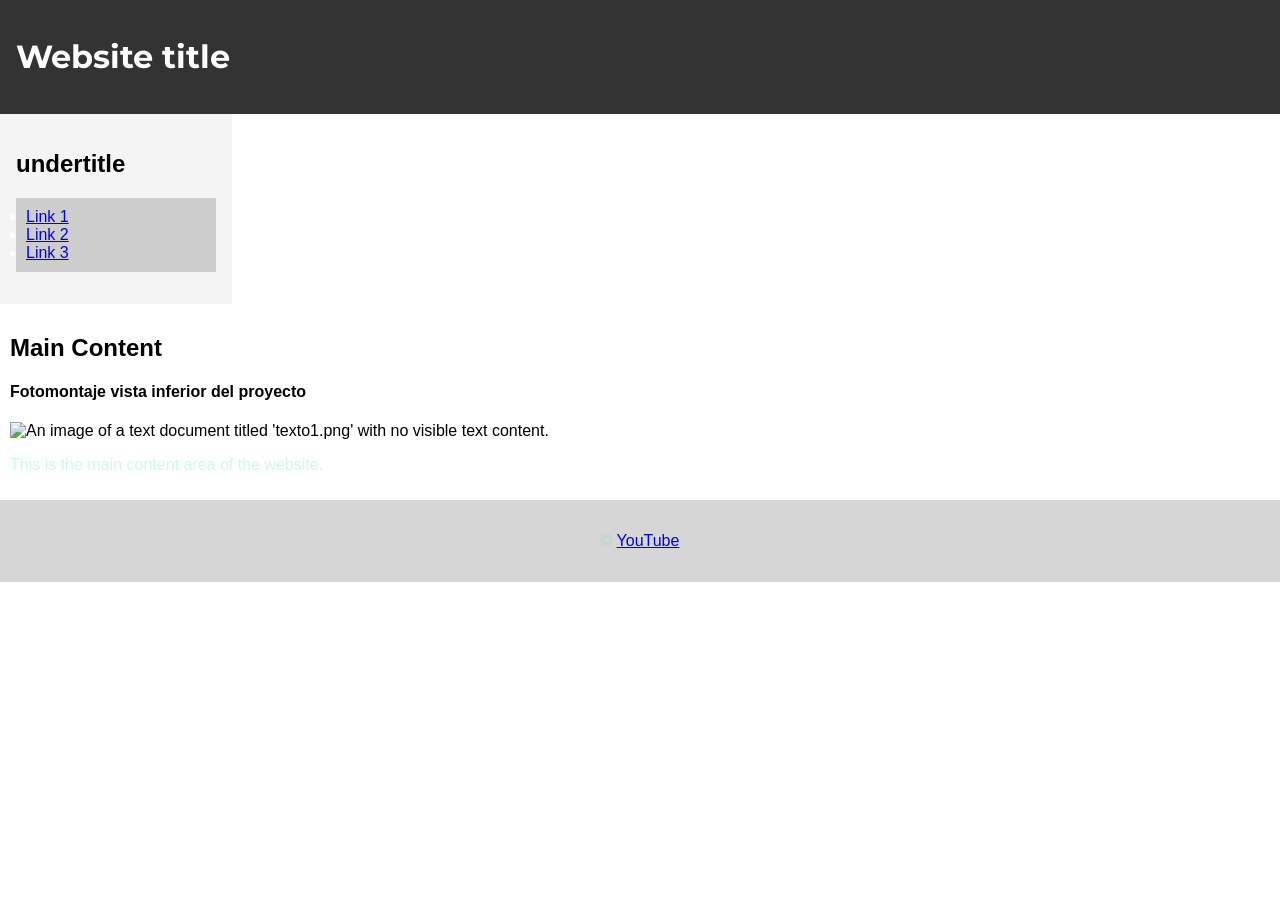
==== index.html @ 4503271a "Add files via upload" ====
<!DOCTYPE html>
<html lang="en">
<head>
    <meta charset="UTF-8">
    <meta name="viewport" content="width=device-width, initial-scale=1.0">
    <title>danielespanon1</title>
    <link rel="stylesheet" href="style.css">
    <link rel="preconnect" href="https://fonts.googleapis.com">
<link rel="preconnect" href="https://fonts.gstatic.com" crossorigin>
<link href="https://fonts.googleapis.com/css2?family=Montserrat:ital,wght@0,100..900;1,100..900&display=swap" rel="stylesheet">

</head>
<body> <class class="montserrat">
    
</class>

<div class="container">
    <div class="header">
        <h1>Website title</h1>
    </div>
    <div class="sidebar">
        <h2>undertitle</h2>
        <ul>
            <li><a href="#">Link 1</a></li>
            <li><a href="#">Link 2</a></li>
            <li><a href="#">Link 3</a></li>

    </div>
    <div class="main-content">
        <h2>Main Content
            <h4>Fotomontaje vista inferior del proyecto</h4>
            <img style="width:100%; height:auto;" src="images/fotomontaje puente abajo.png" alt="An image of a text document titled 'texto1.png' with no visible text content.">
        </h2>
        <p>This is the main content area of the website.</p>
    </div>
    <div class="footer">
        <p>&copy; <a href="https://www.youtube.com" target="_blank">YouTube</a> </p>
    </div>
    
</body>
</html>
---- style.css ----
body {
            width: 100% ;
            font-family: Arial, sans-serif;
            margin: 0;
            padding: 0;
            background-color: #ffffff   ;
        }
        
.montserrat-serrat {
  font-family: "Montserrat", sans-serif;
  font-optical-sizing: auto;
  font-weight: 800;
  font-style: normal;
  }


        .title {
        font-size: 50px;
        text-decoration: underline;
        color: @#orange;    
        background-color: #3333;    
        }   


        ul {
            background-color: #3333;
            color: white;
            padding: 10px
        }
        p {
            color: #00eb6a33;
        }
        .white-text {
            color: rgb(255, 255, 255);
        }
        .container {
            display: flex;
            flex-direction: column;
            min-height: 100vh;
        }
        .header {
            font-family: 'Montserrat', sans-serif;
            background-color: #333;
            color: rgb(255, 255, 255);
            padding: 1rem;
        }
        .sidebar {
            font-family: Arial, Helvetica, sans-serif;
            background-color: #f4f4f4;
            width: 200px;
            padding: 1rem;
        }
        .main-content {
            width: 100%;
            float: left;
            padding: 10px;
        }
        .footer {
            background-color: #3333;
            color: rgb(255, 255, 255);
            text-align: center;
            padding: 1rem;
        }
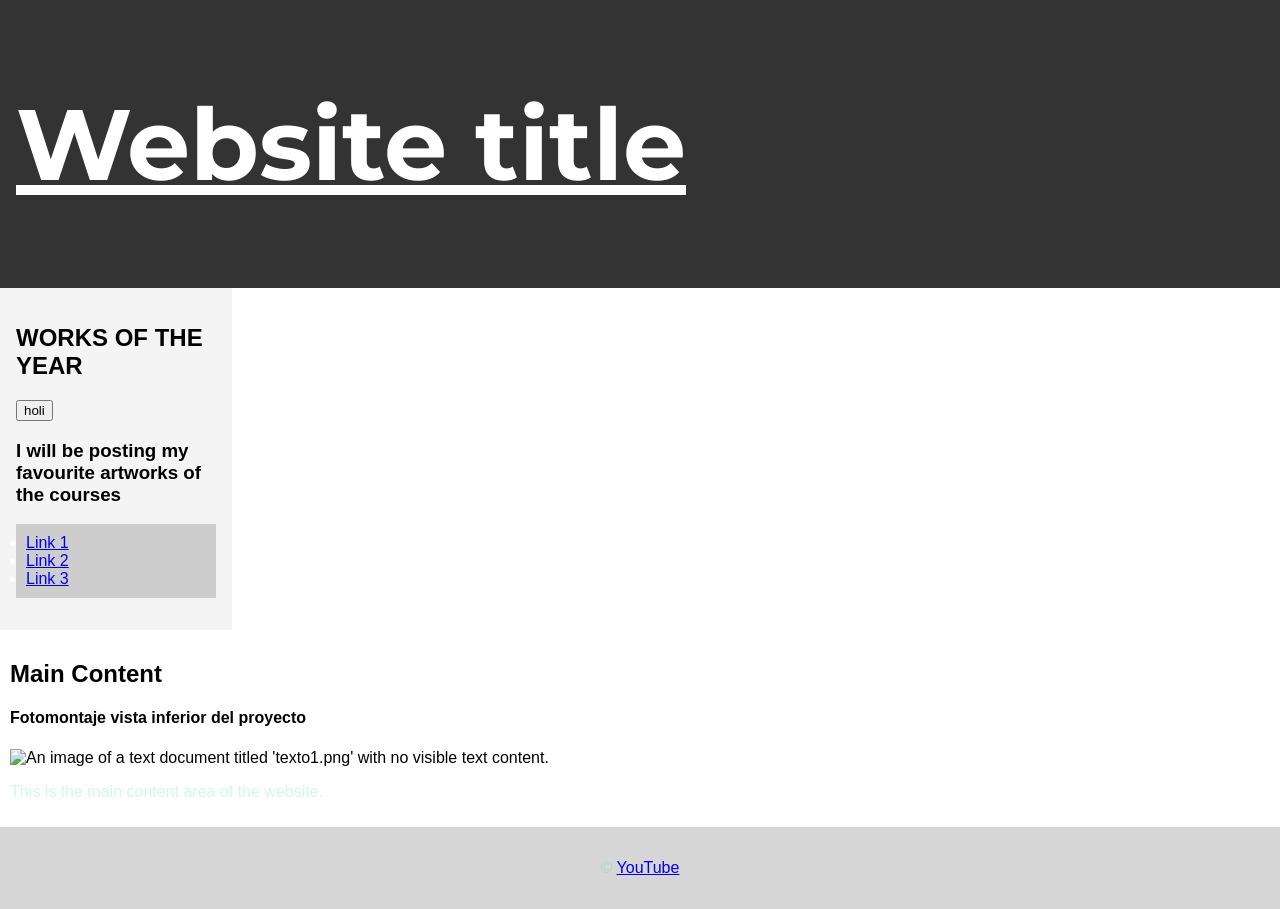
==== commit 4b163c88: "Add files via upload" ====
--- a/index.html
+++ b/index.html
@@ -15,18 +15,21 @@
 </class>
 
 <div class="container">
-    <div class="header">
+    <div class="header title fixedposition">
         <h1>Website title</h1>
     </div>
-    <div class="sidebar">
-        <h2>undertitle</h2>
+    <div class="sidebar highlight">
+        <h2>WORKS OF THE YEAR</h2>
+        <button>holi</button>
+        <h3>I will be posting my favourite <strong>artworks</strong> of the courses</h3>
         <ul>
             <li><a href="#">Link 1</a></li>
             <li><a href="#">Link 2</a></li>
             <li><a href="#">Link 3</a></li>
+        
 
     </div>
-    <div class="main-content">
+    <div class="main-content relativeposition">
         <h2>Main Content
             <h4>Fotomontaje vista inferior del proyecto</h4>
             <img style="width:100%; height:auto;" src="images/fotomontaje puente abajo.png" alt="An image of a text document titled 'texto1.png' with no visible text content.">
@@ -37,5 +40,6 @@
         <p>&copy; <a href="https://www.youtube.com" target="_blank">YouTube</a> </p>
     </div>
     
+    
 </body>
 </html>
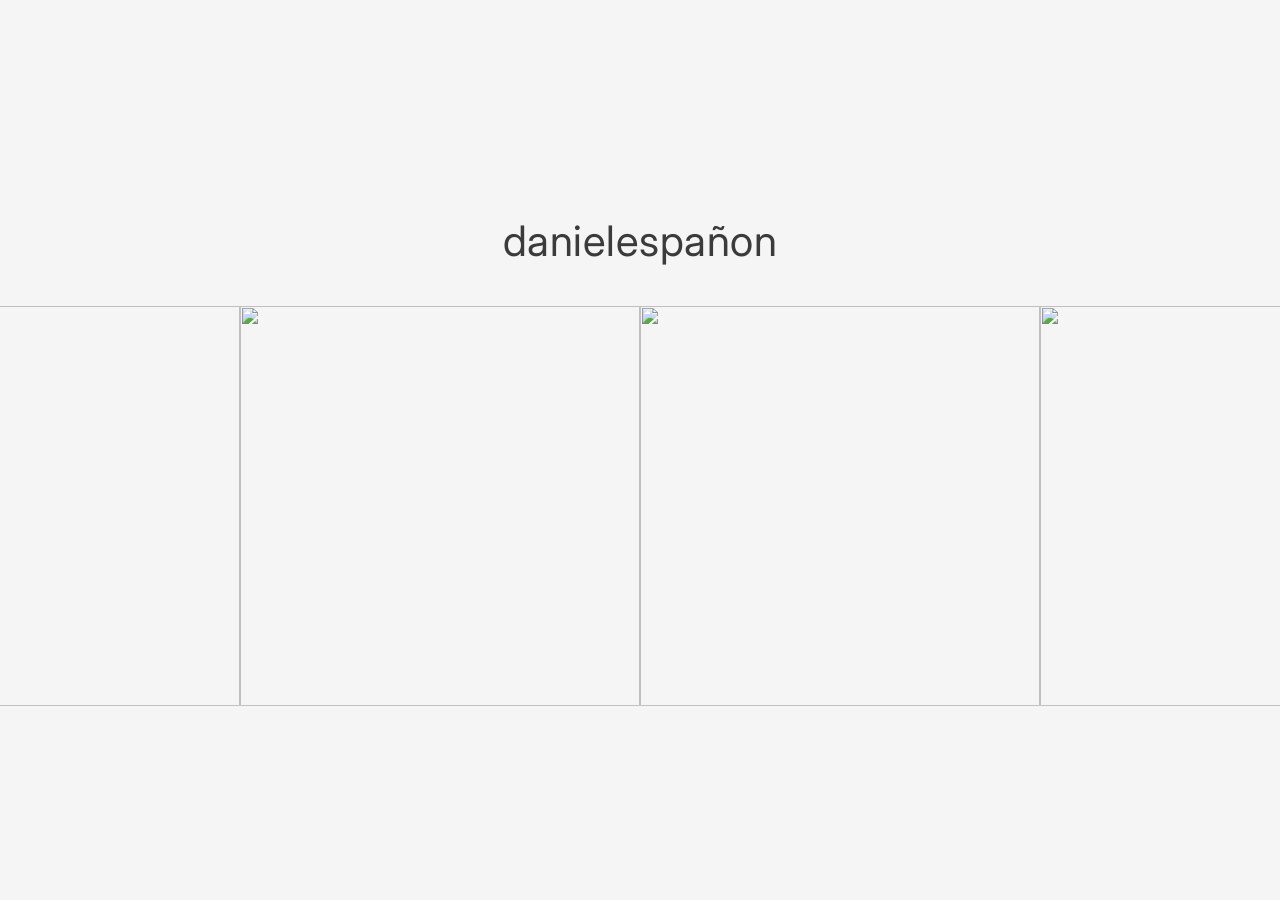
==== commit 56155be4: "Add files via upload" ====
--- a/index.html
+++ b/index.html
@@ -1,45 +1,69 @@
 <!DOCTYPE html>
 <html lang="en">
+
 <head>
     <meta charset="UTF-8">
     <meta name="viewport" content="width=device-width, initial-scale=1.0">
-    <title>danielespanon1</title>
+    <title>danielespanon</title>
     <link rel="stylesheet" href="style.css">
     <link rel="preconnect" href="https://fonts.googleapis.com">
 <link rel="preconnect" href="https://fonts.gstatic.com" crossorigin>
 <link href="https://fonts.googleapis.com/css2?family=Montserrat:ital,wght@0,100..900;1,100..900&display=swap" rel="stylesheet">
 
 </head>
-<body> <class class="montserrat">
+
+<link href="https://fonts.googleapis.com/css2?family=Inter:wght@300;400&family=Playfair+Display:wght@400;600&display=swap" rel="stylesheet">
+
+<body>
+
+
+  
+  <section class="indice">
+    <h1>danielespañon</h1>
+
+<div class="grid">
+
+    <a href="proyecto1.html" class="item">
+     <img src="images/indice 1.png" class="img-base">
+     <img src="images/viviendas berlin.png" class="img-hover">
+    </a>
+
+    <a href="proyecto2.html" class="item">
+     <img src="images/indice 2.png" class="img-base">
+      <img src="images/san fiacre college.png" class="img-hover">
+    </a>
+
+    <a href="proyecto3.html" class="item">
+       <img src="images/indice 3.png" class="img-base">
+       <img src="images/la caja de los angeles.png" class="img-hover">
+    </a>
+
+    <a href="proyecto4.html" class="item">
+      <img src="images/indice 44.png" class="img-base">
+      <img src="images/bahariye bridge.png" class="img-hover">
+    </a>
+
+</div>
+
+  
+
+  
+
     
-</class>
 
-<div class="container">
-    <div class="header title fixedposition">
-        <h1>Website title</h1>
-    </div>
-    <div class="sidebar highlight">
-        <h2>WORKS OF THE YEAR</h2>
-        <button>holi</button>
-        <h3>I will be posting my favourite <strong>artworks</strong> of the courses</h3>
-        <ul>
-            <li><a href="#">Link 1</a></li>
-            <li><a href="#">Link 2</a></li>
-            <li><a href="#">Link 3</a></li>
+ <script src="javascript.js" defer></script>
         
+</body>
+</html>
+    
 
-    </div>
-    <div class="main-content relativeposition">
-        <h2>Main Content
-            <h4>Fotomontaje vista inferior del proyecto</h4>
-            <img style="width:100%; height:auto;" src="images/fotomontaje puente abajo.png" alt="An image of a text document titled 'texto1.png' with no visible text content.">
-        </h2>
-        <p>This is the main content area of the website.</p>
-    </div>
-    <div class="footer">
-        <p>&copy; <a href="https://www.youtube.com" target="_blank">YouTube</a> </p>
-    </div>
-    
-    
-</body>
-</html>+
+
+
+
+
+
+
+
+
+
--- a/style.css
+++ b/style.css
@@ -1,63 +1,403 @@
- body {
-            width: 100% ;
-            font-family: Arial, sans-serif;
-            margin: 0;
-            padding: 0;
-            background-color: #ffffff   ;
-        }
-        
-.montserrat-serrat {
-  font-family: "Montserrat", sans-serif;
-  font-optical-sizing: auto;
-  font-weight: 800;
-  font-style: normal;
-  }
-
-
-        .title {
-        font-size: 50px;
-        text-decoration: underline;
-        color: @#orange;    
-        background-color: #3333;    
-        }   
-
-
-        ul {
-            background-color: #3333;
-            color: white;
-            padding: 10px
-        }
-        p {
-            color: #00eb6a33;
-        }
-        .white-text {
-            color: rgb(255, 255, 255);
-        }
-        .container {
-            display: flex;
-            flex-direction: column;
-            min-height: 100vh;
-        }
-        .header {
-            font-family: 'Montserrat', sans-serif;
-            background-color: #333;
-            color: rgb(255, 255, 255);
-            padding: 1rem;
-        }
-        .sidebar {
-            font-family: Arial, Helvetica, sans-serif;
-            background-color: #f4f4f4;
-            width: 200px;
-            padding: 1rem;
-        }
-        .main-content {
-            width: 100%;
-            float: left;
-            padding: 10px;
-        }
-        .footer {
-            background-color: #3333;
-            color: rgb(255, 255, 255);
-            text-align: center;
-            padding: 1rem;
-        }+.grid {
+  display: flex;
+  justify-content: center;
+  align-items: center;
+  gap: 0px;
+}
+
+html, body {
+  overflow-x: hidden;
+  overflow: visible;
+}
+
+body {
+  font-family: 'Inter', sans-serif;
+  font-weight: 300;
+  letter-spacing: 0.5px;
+  margin: 0;
+  background: #f5f5f5;
+  opacity: 0;
+  transition: opacity 0.6s ease;
+
+}
+body.loaded {
+  opacity: 1;
+}
+
+body.fade-out {
+  opacity: 0;
+}
+
+
+.indice {
+  height: 100vh;              
+  display: flex;
+  flex-direction: column;
+  justify-content: center;    
+  align-items: center; 
+}
+
+
+.grid img {
+  width: 400;
+  height: 400px;
+  object-fit: cover;
+  cursor: pointer;
+  transition: transform 0.7s, opacity 0.7s;
+}
+
+.item {
+  position: relative;
+  width: 400px;
+  height: 400px;
+  overflow: hidden;
+}
+
+.grid img:hover {
+  transform: scale(1.1);
+  opacity: 0.5;
+}
+
+.item img {
+  position: absolute;
+  width: 100%;
+  height: 100%;
+  object-fit: cover;
+  top: 0;
+  left: 0;
+  transition: opacity 0.4s ease, transform 0.4s ease, filter 0.4s ease;
+}
+
+.img-base {
+  opacity: 1;
+  transform: scale(1);
+  filter: brightness(1);
+}
+
+.img-hover {
+  opacity: 0;
+  transform: scale(1);
+}
+.item:hover .img-base {
+  transform: scale(1.1);      
+  filter: opacity(0.5);    
+}
+
+.item:hover .img-hover {
+  opacity: 1;
+}
+.topbar {
+  position: fixed;
+  top: 0;
+  left: 0;
+  width: 100%;
+  z-index: 1000;
+  display: flex;
+  justify-content: space-between; /* izquierda / derecha */
+  align-items: flex-end;
+
+  box-sizing: border-box;
+  background-color: rgb(255, 255, 255);
+}
+
+.volver {
+  font-family: 'Inter', serif;
+  color: rgb(59, 59, 59);
+  font-size: 20px;
+  font-weight: 400;
+
+}
+
+
+.img-full {
+  width: 100%;
+  height: 90vh;
+  position: center;
+  object-fit: cover;
+  display: block;
+}
+
+.img-full2 {
+  width: 100%;
+  height: 140vh;
+  position: center;
+  object-fit: cover;
+  display: block;
+}
+
+.fila {
+  display: flex;
+}
+
+.fila.invertida {
+  display: flex;
+  flex-direction: row-reverse;
+}
+.imagenizquierda {
+  width: 90%;
+}
+.imagenderecha {
+  width: 60%;
+  
+}
+.imagenderecha img {
+  width: 100%;
+  height: 100%;
+  object-fit: contain;
+}
+
+.imagenizquierda img {
+  width: 100%;
+  height: 100%;
+  object-fit: contain;
+}
+
+.btn-cambiar {
+
+ align-self: flex-start;
+  margin-top: 20px;
+  background: none;
+  border: grey solid 2px;
+  font-size: 18px;
+  cursor: pointer;
+
+  opacity: 0.6;
+  transition: opacity 0.3s;
+}
+
+.btn-cambiar:hover {
+  opacity: 1;
+}
+
+.galeria {
+  height: 100vh;
+  display: flex;
+  justify-content: center;
+  align-items: center;
+}
+
+.galeria img {
+  width: 100vw;
+  height: 100vh;
+  object-fit: contain;
+  transition: opacity 0.6s ease;
+  opacity: 1;
+}
+.galeria-horizontal {
+  display: flex;
+  gap: 20px;
+
+  overflow-x: auto;     
+  overflow-y: hidden;
+
+  width: 100vw;
+  height: 80vh;
+
+  padding: 20px;
+  box-sizing: border-box;
+  scroll-snap-type: x mandatory;
+  margin-bottom: 40px;
+  cursor: pointer;
+}
+
+
+
+.galeria2 {
+  width: 65%;
+  height: 100%;
+  overflow: hidden; /* clave */
+}
+
+/* SLIDER */
+.slider {
+  display: flex;
+  height: 100%;
+  transition: transform 0.6s ease;
+}
+
+/* IMÁGENES */
+.slider img {
+  width: 100%;
+  height: 100%;
+  flex-shrink: 0;
+
+  object-fit: contain; /* 👈 clave para NO zoom */
+}
+
+
+
+.galeria-horizontal img {
+  height: 100%;        
+  width: auto;          
+
+  flex-shrink: 0;      
+  object-fit: cover;
+  scroll-snap-align: start;
+  
+}
+
+#overlay {
+  position: fixed;
+  top: 0;
+  left: 0;
+  width: 100vw;
+  height: 100vh;
+
+  background: rgba(0, 0, 0, 0.9);
+
+  display: flex;
+  justify-content: center;
+  align-items: center;
+
+  opacity: 0;
+  pointer-events: none;
+  transition: opacity 0.3s ease;
+  z-index: 100000;
+}
+
+/* CUANDO ESTÁ ACTIVO */
+#overlay.active {
+  opacity: 1;
+  pointer-events: all;
+}
+
+/* IMAGEN AMPLIADA */
+#overlay img {
+  max-width: 90vw;
+  max-height: 90vh;
+  object-fit: contain;
+  cursor: grab;
+  transition: transform 0.1s ease;
+}
+#overlay img:active {
+  cursor: grabbing;
+}
+#overlay.active img {
+  transform: scale(1);
+}
+
+
+
+#slider {
+  width: 70vw;
+  height: 80vh;
+  object-fit: contain;
+  background: white; 
+  transition: opacity 0.6s ease;
+  display: block;
+  margin: 0 auto;
+}
+
+h1 {
+  font-family: 'Inter', serif;
+  color: rgb(59, 59, 59);
+  font-size: 42px;
+  font-weight: 400;
+  margin-bottom: 40px;
+  font-size: 20 px;
+  text-align: left;
+  margin-top: 20px;
+}
+
+h2 {
+  font-family: 'Inter', serif;
+  font-size: 24px;
+  font-weight: 500;
+  margin-bottom: 20px;
+  margin : 10px;
+  margin-top: 40px;
+}
+
+
+p {
+  max-width: 800px;
+  line-height: 1;
+  font-size : 14px;
+  margin: 10px;
+}
+
+.p2 {
+  max-width: 100%;
+  line-height: 1;
+  font-size : 14px;
+  margin: 10px;
+  margin-top: 50px;
+  margin-bottom: 50px;
+}
+
+.textoderecha {
+  width: 30%;
+  font-size: 12px;
+  display: flex;
+  box-sizing: border-box;
+  margin-right: 80px
+}
+
+.textoizquierda {
+  width: 30%;
+  font-size: 15px;
+  display: flex;
+  flex-direction: column;
+  box-sizing: border-box;
+  margin-top: 140px;
+  margin-right: 150px;
+}
+
+.proyecto {
+  margin-top: 80px;
+}
+
+.titulo {
+   font-family: 'Inter', serif;
+  font-size: 30px;
+  font-weight: 500;
+  margin-bottom: 20px;
+  margin : 0px;
+  margin-top: 40px;
+ 
+}
+
+html {
+  scroll-behavior: smooth;
+}
+
+
+.item:hover img {
+  filter: brightness(40%);
+}
+
+
+.gallery {
+  overflow: hidden;
+  cursor: pointer;
+  flex: 1;
+  max-width: 800px;
+
+}
+
+.gallery-track {
+  display: flex;
+  transition: transform 0.8s cubic-bezier(0.77, 0, 0.175, 1);
+}
+
+.gallery-item {
+  width: 100%;
+  height: 900px;
+  object-fit: contain;
+  flex-shrink: 0;
+}
+  
+.layout {
+  display: flex;
+  justify-content: space-between;
+  align-items: flex-start;
+  gap: 40px;
+
+  padding: 10px;
+  margin-top: 60px;
+}
+
+.texto {
+  width: 40%;
+  max-width: 500px;
+}
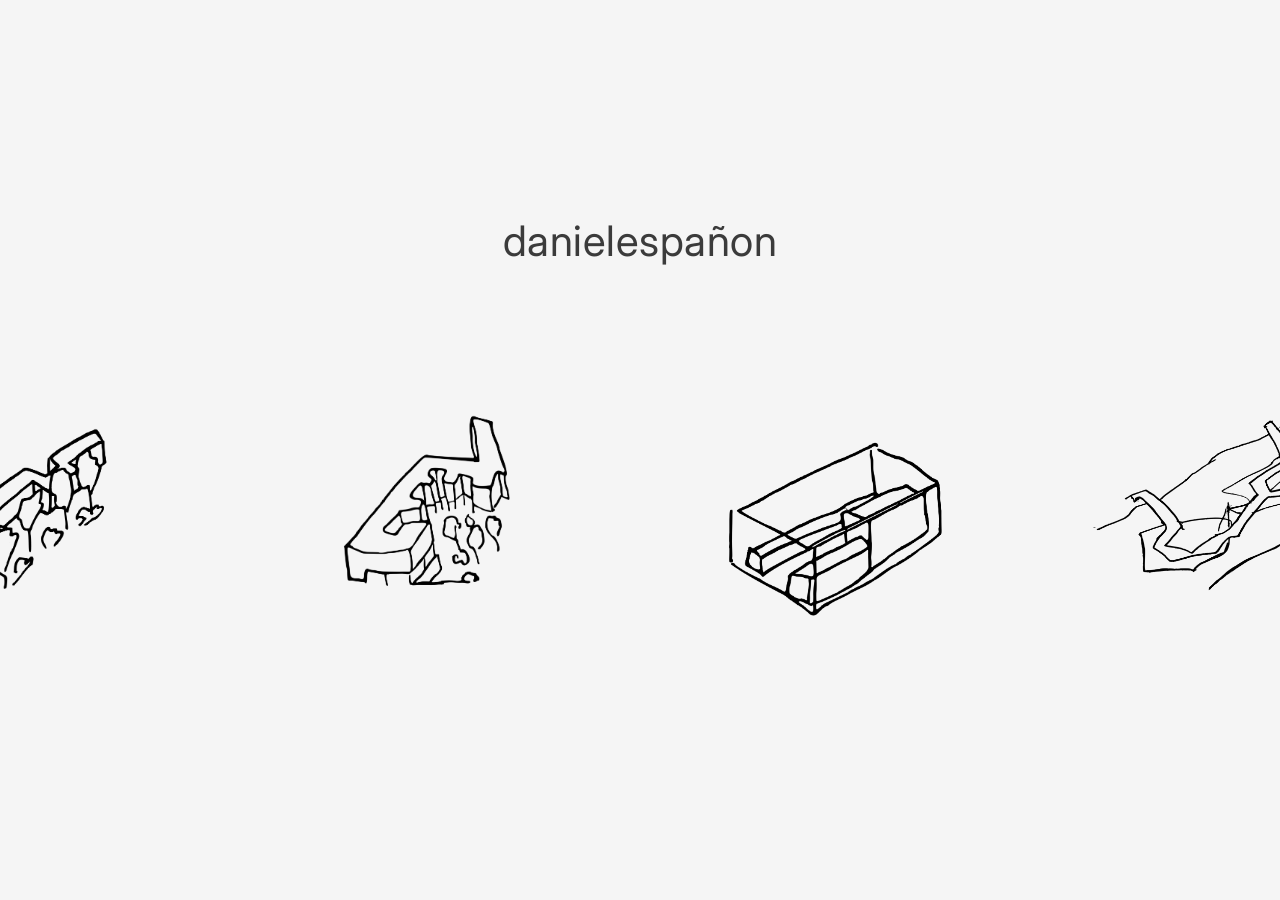
==== commit 4ec848a9: "Add files via upload" ====
--- a/index.html
+++ b/index.html
@@ -7,6 +7,7 @@
     <title>danielespanon</title>
     <link rel="stylesheet" href="style.css">
     <link rel="preconnect" href="https://fonts.googleapis.com">
+    <meta name="viewport" content="width=device-width, initial-scale=1.0">
 <link rel="preconnect" href="https://fonts.gstatic.com" crossorigin>
 <link href="https://fonts.googleapis.com/css2?family=Montserrat:ital,wght@0,100..900;1,100..900&display=swap" rel="stylesheet">
 
@@ -23,7 +24,7 @@
 
 <div class="grid">
 
-    <a href="proyecto1.html" class="item">
+    <a href="proyecto1.html" class="item" >
      <img src="images/indice 1.png" class="img-base">
      <img src="images/viviendas berlin.png" class="img-hover">
     </a>
@@ -52,7 +53,7 @@
     
 
  <script src="javascript.js" defer></script>
-        
+      
 </body>
 </html>
     
--- a/style.css
+++ b/style.css
@@ -16,7 +16,7 @@
   letter-spacing: 0.5px;
   margin: 0;
   background: #f5f5f5;
-  opacity: 0;
+  opacity: 1;
   transition: opacity 0.6s ease;
 
 }
@@ -115,11 +115,13 @@
   position: center;
   object-fit: cover;
   display: block;
+  gap: 30px;
+  padding: 0 0 30px;
 }
 
 .img-full2 {
   width: 100%;
-  height: 140vh;
+  height: 90vh;
   position: center;
   object-fit: cover;
   display: block;
@@ -132,6 +134,20 @@
 .fila.invertida {
   display: flex;
   flex-direction: row-reverse;
+}
+
+.fila-regeneracion{
+    display:flex;
+    flex-direction:row;
+    justify-content:space-between;
+    align-items:flex-start;
+    width:100%;
+    gap:40px;
+}
+
+
+.columna-izquierda{
+    flex:0 0 35%;
 }
 .imagenizquierda {
   width: 90%;
@@ -142,14 +158,37 @@
 }
 .imagenderecha img {
   width: 100%;
+  height: auto;
+  display: block;
+}
+
+.imagenizquierda img {
+  width: 100%;
   height: 100%;
   object-fit: contain;
 }
 
-.imagenizquierda img {
-  width: 100%;
-  height: 100%;
-  object-fit: contain;
+.imagenderecha2{
+    flex:0 0 60%;
+}
+
+.imagenderecha2 img{
+    width:100%;
+    height:auto;
+    display:block;
+}
+
+
+.imagenizquierda2{
+   display: flex;
+    flex-direction:column;
+    gap:20px;
+}
+
+.imagenizquierda2 img{
+    width:100%;
+    height:auto;
+    display:block;
 }
 
 .btn-cambiar {
@@ -310,16 +349,16 @@
 
 
 p {
-  max-width: 800px;
+  max-width: 1000px;
   line-height: 1;
-  font-size : 14px;
+  font-size : 17px;
   margin: 10px;
 }
 
 .p2 {
   max-width: 100%;
   line-height: 1;
-  font-size : 14px;
+  font-size : 17px;
   margin: 10px;
   margin-top: 50px;
   margin-bottom: 50px;
@@ -340,6 +379,25 @@
   flex-direction: column;
   box-sizing: border-box;
   margin-top: 140px;
+  margin-right: 150px;
+}
+.textoizquierda2 {
+  width: 30%;
+  font-size: 15px;
+  display: flex;
+  flex-direction: column;
+  box-sizing: border-box;
+
+  margin-right: 150px;
+}
+
+.textoizquierda3 {
+  width: 70%;
+  font-size: 15px;
+  display: flex;
+  flex-direction: column;
+  box-sizing: border-box;
+
   margin-right: 150px;
 }
 
@@ -357,9 +415,6 @@
  
 }
 
-html {
-  scroll-behavior: smooth;
-}
 
 
 .item:hover img {
@@ -401,3 +456,98 @@
   width: 40%;
   max-width: 500px;
 }
+
+
+html{
+    scroll-behavior:smooth;
+    scroll-snap-type:y proximity;
+}
+
+
+
+
+/* capa de transición */
+.page-transition {
+  position: fixed;
+  top: 0;
+  left: 0;
+  width: 100vw;
+  height: 100vh;
+  background: #f5f5f5;
+  z-index: 9999;
+
+  transform: scale(0.8);
+  opacity: 0;
+  pointer-events: none;
+
+  transition: transform 0.8s cubic-bezier(0.22, 1, 0.36, 1),
+              opacity 0.8s ease;
+}
+
+.page-transition.active {
+  transform: scale(1);
+  opacity: 1;
+}
+
+.zoom-image {
+  position: fixed;
+  z-index: 10000;
+  object-fit: cover;
+  transition: all 0.8s cubic-bezier(0.22, 1, 0.36, 1);
+}
+.zoom-clone {
+  position: fixed;
+  z-index: 9999;
+  object-fit: cover;
+  transition: all 0.9s cubic-bezier(0.22, 1, 0.36, 1);
+  will-change: top, left, width, height;
+    filter: blur(0px);
+}
+
+.zoom-transition {
+  position: fixed;
+  z-index: 99999;
+  object-fit: cover;
+  transition: all 1s cubic-bezier(0.22, 1, 0.36, 1);
+  will-change: transform, width, height, top, left;
+}
+
+.zoom-clone.zooming {
+  filter: blur(6px);
+}
+ 
+.fade-content {
+  opacity: 0;
+  transition: opacity 0.4s ease;
+}
+
+.fade-out {
+  opacity: 0 !important;
+  transition: opacity 0.6s ease;
+}
+
+.grid,
+h1 {
+  transition: opacity 0.6s ease;
+}
+
+
+.a1 {
+  width: 100vw;
+  height: auto;
+  display: block;
+  position: relative;
+}
+
+
+.snap-section{
+    scroll-margin-top:80px;
+}
+
+.snap-point{
+    position:absolute;
+    top:50%;
+    left:0;
+    width:1px;
+    height:1px;
+}
